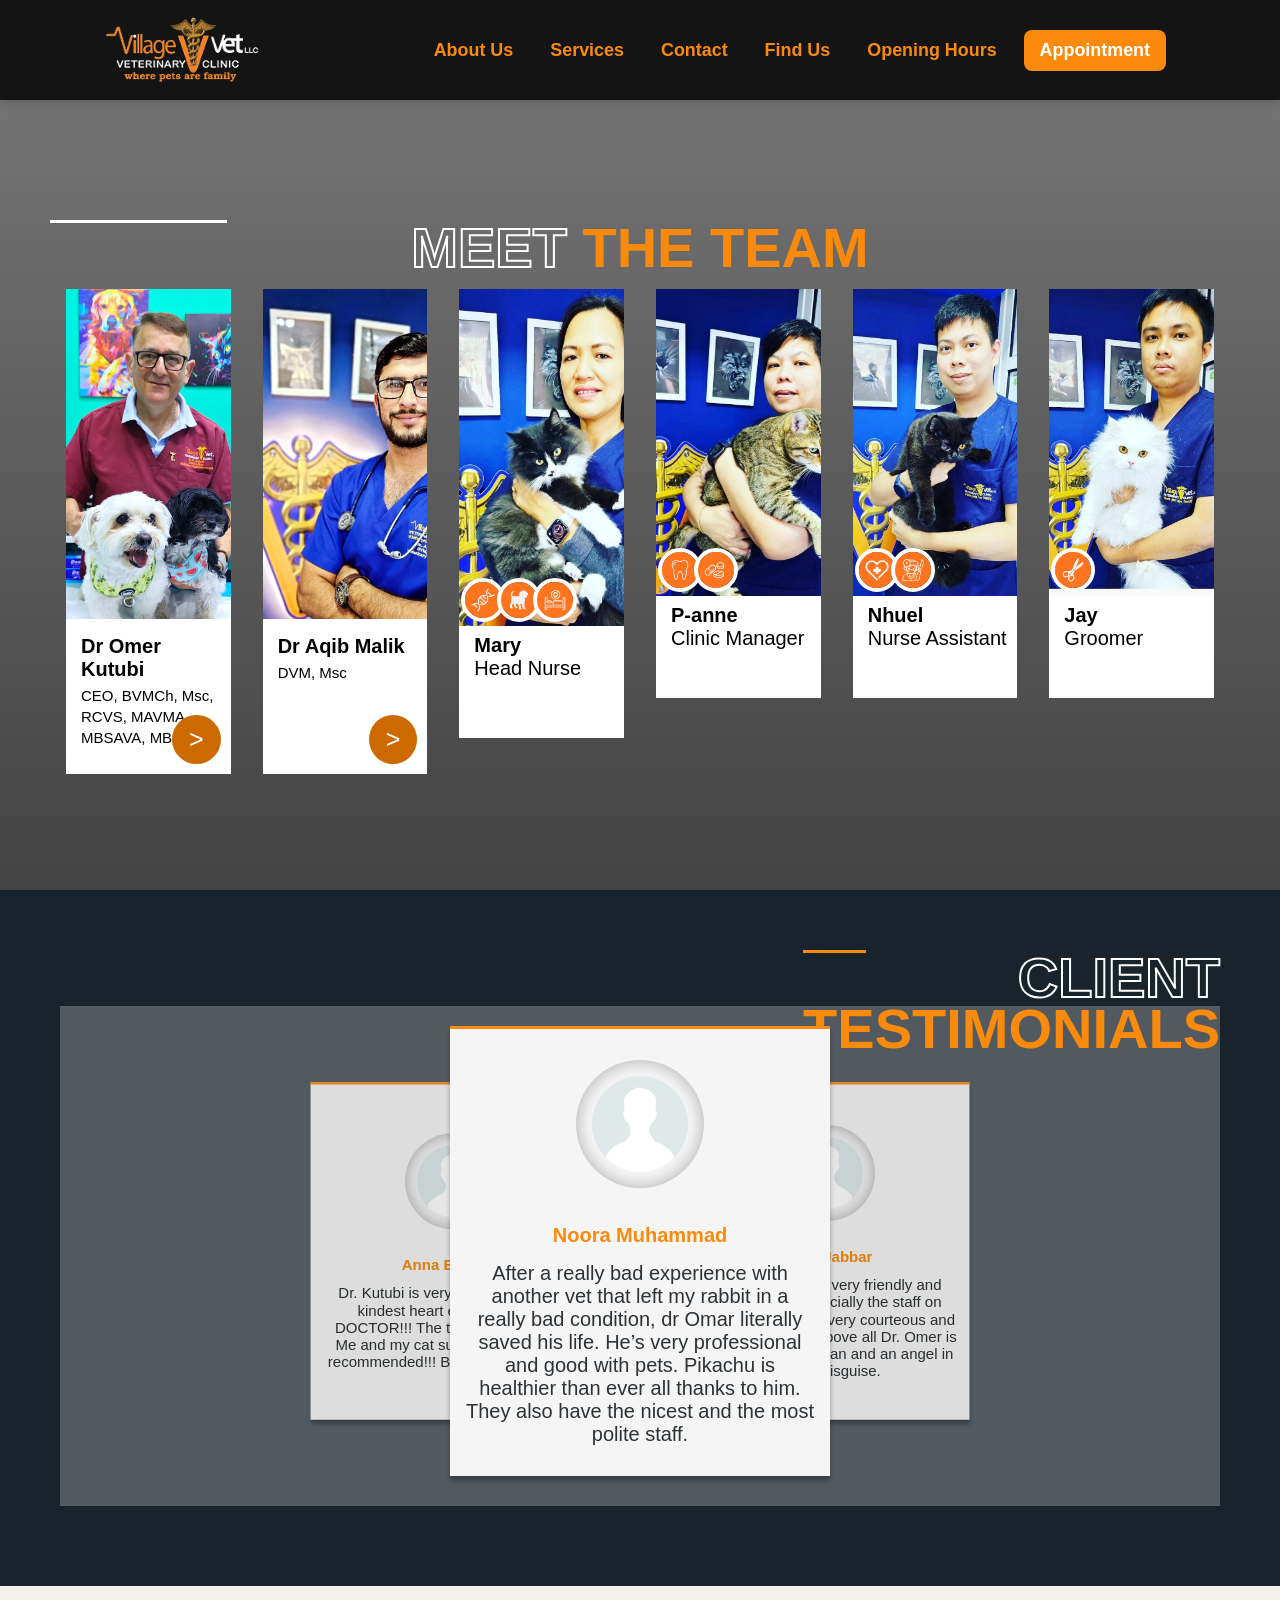
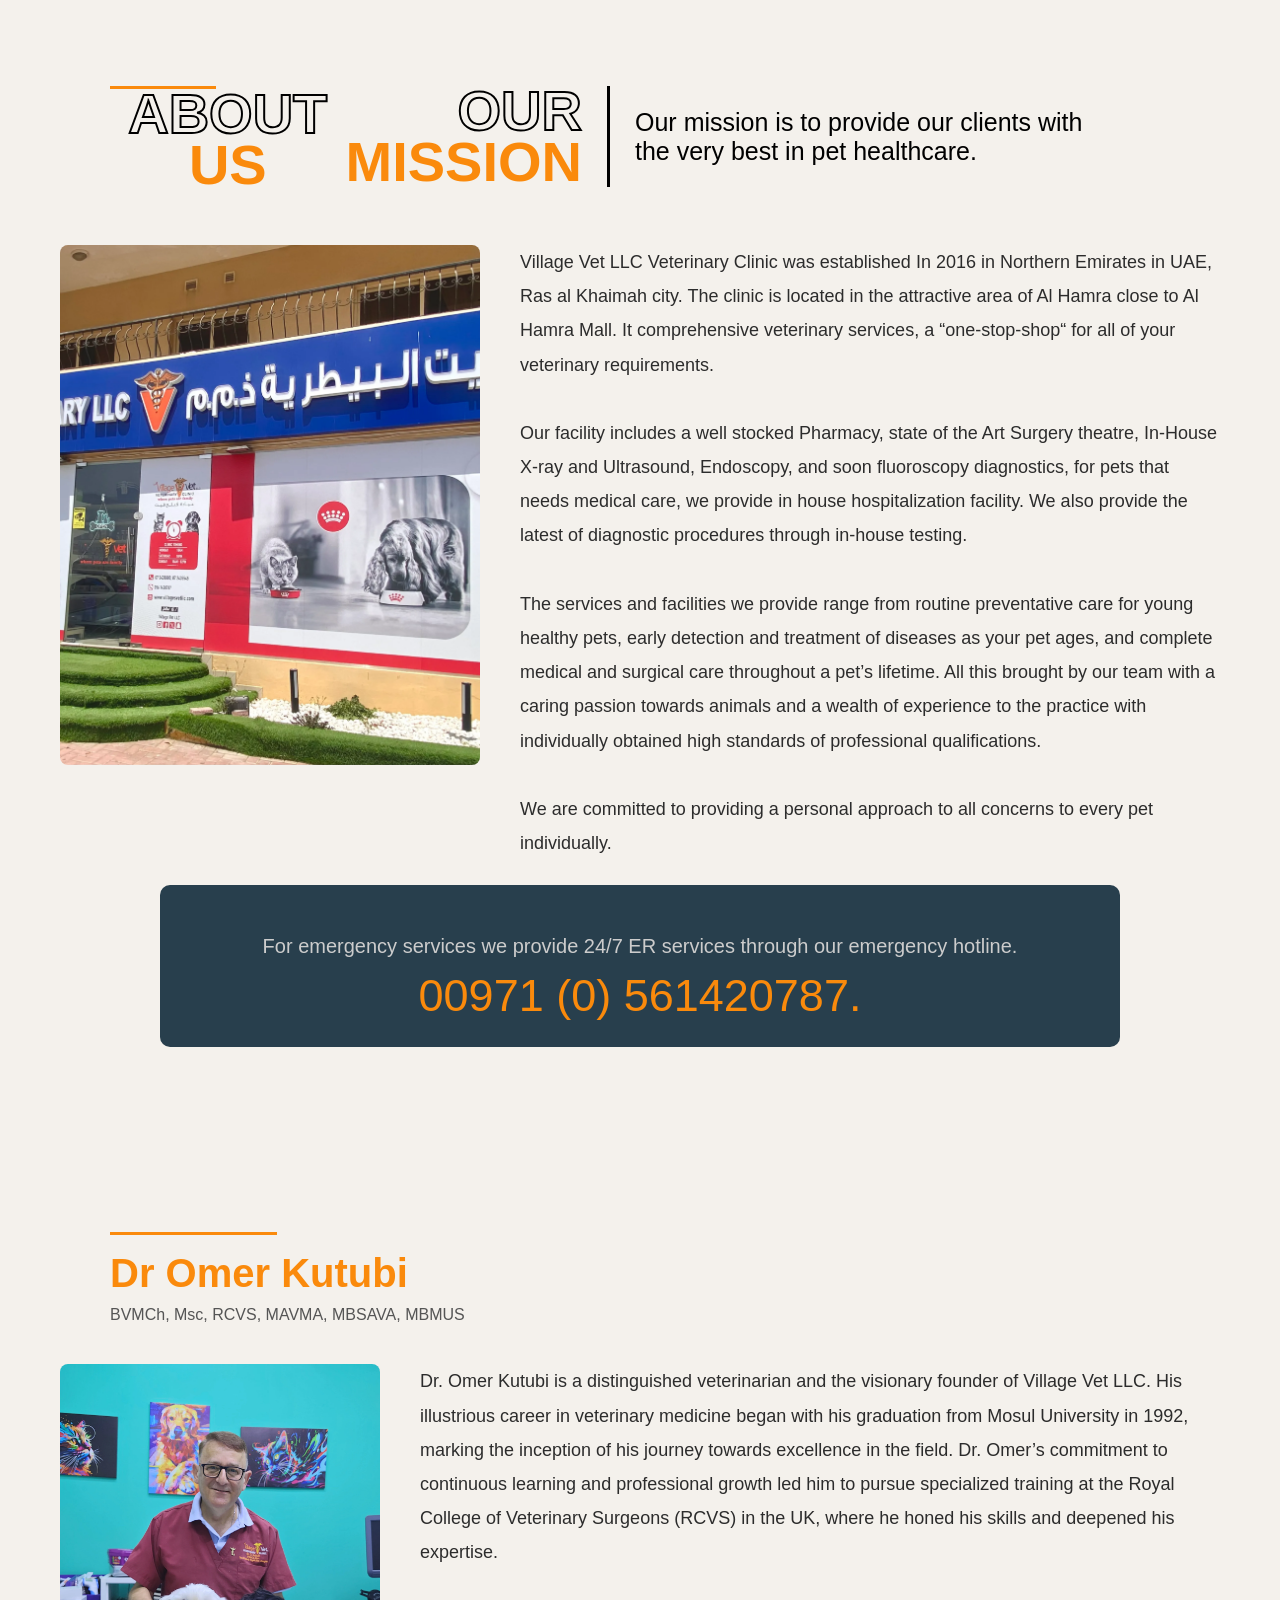
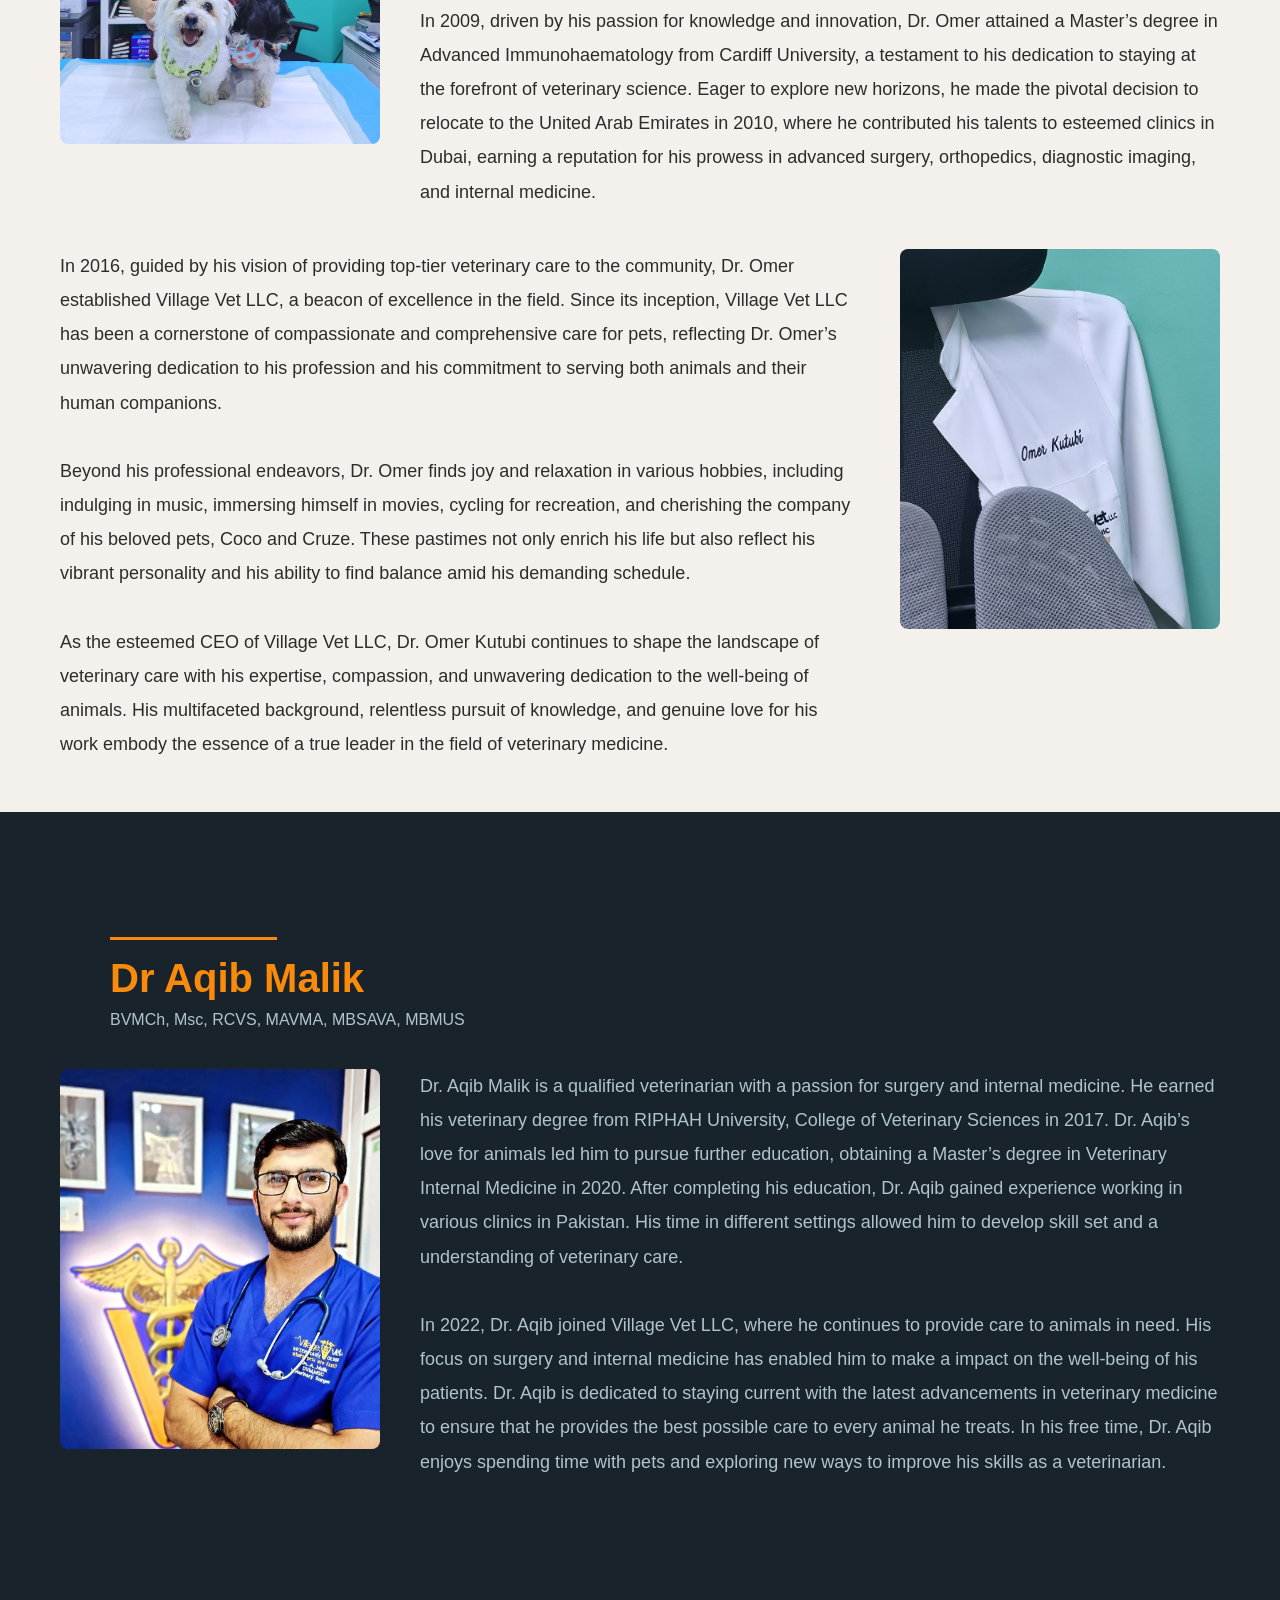
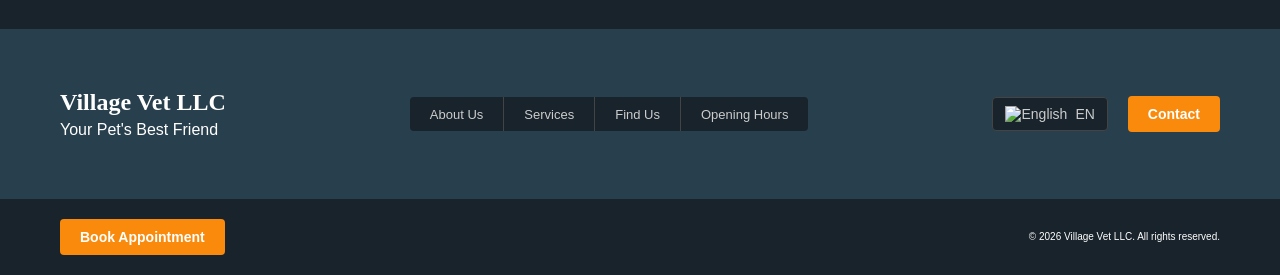
==== about_us.html @ 038075fb "Final" ====
<!DOCTYPE html>
<html lang="en">
<head>
    <meta charset="UTF-8">
    <meta name="viewport" content="width=device-width, initial-scale=1.0">
    <link rel="stylesheet" href="css/aboutus.css">
    <link rel="stylesheet" href="css/clientTest.css">
    <link rel="stylesheet" href="css/borders.css">

    <title>Village Vet History</title>
</head>
<body>

<div class="mobile-layout">
    <script>
        document.addEventListener("DOMContentLoaded", () => {

            const hamburger = document.getElementById("mobileHamburger");
            const menu = document.getElementById("mobileMenu");

            hamburger.addEventListener("click", () => {

                hamburger.classList.toggle("active");
                menu.classList.toggle("active");

            });

        });
    </script>


    <!-- ================= MOBILE NAVBAR ================= -->
    <nav class="mobile-navbar">

        <div class="mobile-navbar-top">

            <a href="index.html" class="mobile-logo">
                <img src="images/village%20vet%20logo.png" alt="Village Vet Logo">
            </a>

            <button class="mobile-hamburger" id="mobileHamburger">
                <span></span>
                <span></span>
                <span></span>
            </button>

        </div>

        <div class="mobile-menu" id="mobileMenu">
            <a href="about_us.html">About Us</a>
            <a href="services.html">Services</a>
            <a href="contact.html">Contact</a>
            <a target="_blank"
               href="https://www.google.com/maps/place/Village+Vet+Veterinary+LLC/@25.6820195,55.7797574,17z">
                Find Us
            </a>
            <a href="contact.html#opening_hour">Opening Hours</a>

            <a class="mobile-appointment-btn" href="booking.html">
                Appointment
            </a>
        </div>

    </nav>


    <section class="team">
        <p class="section-label" style="color:#888;">
            <br>
            <br>
            Who we are</p>
        <h2 class="section-title">Meet <span>The Team</span></h2>
        <div class="divider"></div>

        <div class="team-main">
            <div class="team-card">
                <div class="team-card__header">
                    <img class="team-card__photo" src="images/staff/omer.jpg" alt="Dr Omer Kutubi"/>
                    <div class="team-card__info">
                        <div class="team-card__name">Dr Omer Kutubi</div>
                        <div class="team-card__creds">CEO, BVMCh, Msc, RCVS,<br>MAVMA, MBSAVA, MBMUS</div>
                    </div>
                    <a href="#doctor-omer" class="team-card__arrow">
                        <svg width="14" height="14" viewBox="0 0 24 24" fill="none" stroke-width="2.5">
                            <polyline points="9 18 15 12 9 6"/>
                        </svg>
                    </a>
                </div>
            </div>

            <div class="team-card">
                <div class="team-card__header">
                    <img class="team-card__photo" src="images/staff/dr_aqib.jpg" alt="Dr Aqib Malik"/>
                    <div class="team-card__info">
                        <div class="team-card__name">Dr Aqib Malik</div>
                        <div class="team-card__creds">DVM, Msc</div>
                    </div>
                    <a href="#doctor-aqib" class="team-card__arrow">
                        <svg width="14" height="14" viewBox="0 0 24 24" fill="none" stroke-width="2.5">
                            <polyline points="9 18 15 12 9 6"/>
                        </svg>
                    </a>
                </div>
            </div>

            <div class="team-card">
                <div class="team-card__header">
                    <img class="team-card__photo" src="images/staff/mary.jpeg" alt="Mary"/>
                    <div class="team-card__info">
                        <div class="team-card__name">Mary</div>
                        <div class="team-card__creds">Head Nurse</div>
                    </div>
                </div>
            </div>
        </div>

        <div class="team-support">
            <div class="support-card">
                <img class="support-card__photo" src="images/staff/p-anne.jpeg" alt="P-anne"/>
                <div class="support-card__name">P-anne</div>
                <div class="support-card__role">Clinic Manager</div>
            </div>
            <div class="support-card">
                <img class="support-card__photo" src="images/staff/nhuel.jpeg" alt="Nhuel"/>
                <div class="support-card__name">Nhuel</div>
                <div class="support-card__role">Nurse Assistant</div>
            </div>
            <div class="support-card">
                <img class="support-card__photo" src="images/staff/jay.jpeg" alt="Jay"/>
                <div class="support-card__name">Jay</div>
                <div class="support-card__role">Groomer</div>
            </div>
        </div>
    </section>

    <!-- TESTIMONIALS -->
    <section class="testimonials">
        <p class="section-label">What clients say</p>
        <h2 class="section-title"><span>Client</span> Testimonials</h2>
        <div class="divider"></div>

        <div class="testimony-container mobile-testimony-container">
            <div class="testimony-card-carousel mobile-testimony-carousel">
                <div class="card">
                    <div class="client-image-container">
                        <img src="images/anon-pfp.jpg" alt="Omran Alblooshi"/>
                    </div>
                    <h3>Omran Alblooshi</h3>
                    <p>I used to take my two cats to an expensive vet in AD that charged me incredibly high and treated
                        my cats with a lot of things, but Village Vet gave us amazing care at a fair price. Highly
                        recommend!</p>
                </div>
                <div class="card">
                    <div class="client-image-container">
                        <img src="images/anon-pfp.jpg" alt="Anna Burenko"/>
                    </div>
                    <h3>Anna Burenko</h3>
                    <p>Dr. Kutubi is very professional with kindest heart ever AMAZING DOCTOR!!! The team is great too!
                        Me and my cat super happy! Highly recommended!!! BEST VET CLINIC!!!</p>
                </div>
                <div class="card">
                    <div class="client-image-container">
                        <img src="images/anon-pfp.jpg" alt="Noora Muhammad"/>
                    </div>
                    <h3>Noora Muhammad</h3>
                    <p>After a really bad experience with another vet, Dr. Omar literally saved my rabbit's life. He's
                        very professional and good with pets. They also have the nicest and most polite staff.</p>
                </div>
                <div class="card">
                    <div class="client-image-container">
                        <img src="images/anon-pfp.jpg" alt="Nasir Jabbar"/>
                    </div>
                    <h3>Nasir Jabbar</h3>
                    <p>The entire staff is very friendly and helpful. Dr. Omer is a thorough gentleman and an angel in
                        Doctor disguise.</p>
                </div>
            </div>
            <a href="#" class="visuallyhidden card-controller-mobile">Carousel controller</a>
        </div>
    </section>

    <!-- ABOUT US -->
    <section class="about" id="about">
        <p class="section-label">Our story</p>
        <h2 class="section-title"><span>About</span> Us</h2>
        <div class="divider"></div>

        <div class="about__mission">
            <span class="about__mission-label">Our Mission</span>
            <p class="about__mission-text">Our mission is to provide our clients with the very best in pet
                healthcare.</p>
        </div>

        <img class="about__photo" src="images/Village%20Vet%20Gallery%20Pictures/front_1.webp"
             alt="Village Vet Clinic"/>

        <div class="about__body">
            <p>Village Vet LLC Veterinary Clinic was established In 2016 in Northern Emirates in UAE, Ras al Khaimah city. The clinic is located in the attractive area of Al Hamra close to Al Hamra Mall. It comprehensive veterinary services, a “one-stop-shop“ for all of your veterinary requirements.
        <span id="about-dots">...</span><span id="about-more"> Our facility includes a well stocked Pharmacy, state of the Art Surgery theatre, In-House X-ray and Ultrasound, Endoscopy, and soon fluoroscopy diagnostics, for pets that needs medical care, we provide in house hospitalization facility. We also provide the latest of diagnostic procedures through in-house testing.
The services and facilities we provide range from routine preventative care for young healthy pets, early detection and treatment of diseases as your pet ages, and complete medical and surgical care throughout a pet’s lifetime. All this brought by our team with a caring passion towards animals and a wealth of experience to the practice with individually obtained high standards of professional qualifications.
We are committed to providing a personal approach to all concerns to every pet individually.</span></p>
        </div>

        <button class="about__read-more" id="about-btn" onclick="readMore('about-dots','about-more','about-btn')">Read
            more
        </button>
    </section>

    <!-- EMERGENCY BANNER -->
    <div class="emergency">
        <p>For emergency services we provide 24/7 ER services through our emergency hotline.</p>
        <a href="tel:+97150561420787">00971 (0) 561420787</a>
    </div>

    <!-- THE DOCTORS -->
    <section class="doctors" id="doctors">
        <p class="section-label">Our specialists</p>
        <h2 class="section-title"><span>The</span> Doctors</h2>
        <div class="divider"></div>

        <!-- Dr Omer -->
        <div class="doctor-card" id="doctor-omer">
            <div class="doctor-card__top">
                <div>
                    <div class="doctor-card__name">Dr Omer Kutubi</div>
                    <div class="doctor-card__creds">BVMCh, Msc, RCVS, MAVMA, MBSAVA, MBMUS</div>
                </div>
                <img class="doctor-card__photo" src="images/Village%20Vet%20Gallery%20Pictures/dr_omer.webp"
                     alt="Dr Omer Kutubi"/>
            </div>
            <div class="doctor-card__body">
                <p>Dr. Omer Kutubi is a distinguished veterinarian and the visionary founder of Village Vet LLC. His illustrious career in veterinary medicine began with his graduation from Mosul University in 1992, marking the inception of his journey towards excellence in the field. Dr. Omer’s commitment to continuous learning and professional growth led him to pursue specialized training at the Royal College of Veterinary Surgeons (RCVS) in the UK, where he honed his skills and deepened his expertise.
          <span id="omer-dots">...</span><span id="omer-more">
            <br> <br>
            In 2009, driven by his passion for knowledge and innovation, Dr. Omer attained a Master’s degree in Advanced Immunohaematology from Cardiff University, a testament to his dedication to staying at the forefront of veterinary science. Eager to explore new horizons, he made the pivotal decision to relocate to the United Arab Emirates in 2010, where he contributed his talents to esteemed clinics in Dubai, earning a reputation for his prowess in advanced surgery, orthopedics, diagnostic imaging, and internal medicine.
            <br> <br>
            In 2016, guided by his vision of providing top-tier veterinary care to the community, Dr. Omer established Village Vet LLC, a beacon of excellence in the field. Since its inception, Village Vet LLC has been a cornerstone of compassionate and comprehensive care for pets, reflecting Dr. Omer’s unwavering dedication to his profession and his commitment to serving both animals and their human companions.
            <br> <br>
            Beyond his professional endeavors, Dr. Omer finds joy and relaxation in various hobbies, including indulging in music, immersing himself in movies, cycling for recreation, and cherishing the company of his beloved pets, Coco and Cruze. These pastimes not only enrich his life but also reflect his vibrant personality and his ability to find balance amid his demanding schedule.
            <br> <br>
            As the esteemed CEO of Village Vet LLC, Dr. Omer Kutubi continues to shape the landscape of veterinary care with his expertise, compassion, and unwavering dedication to the well-being of animals. His multifaceted background, relentless pursuit of knowledge, and genuine love for his work embody the essence of a true leader in the field of veterinary medicine.</span></p>
            </div>
            <button class="doctor-card__read-more" id="omer-btn" onclick="readMore('omer-dots','omer-more','omer-btn')">
                Read more
            </button>
        </div>

        <!-- Dr Aqib -->
        <div class="doctor-card" id="doctor-aqib">
            <div class="doctor-card__top">
                <div>
                    <div class="doctor-card__name">Dr. Aqib Malik</div>
                    <div class="doctor-card__creds">DVM, Msc</div>
                </div>
                <img class="doctor-card__photo" src="images/staff/dr_aqib.jpg" alt="Dr Aqib Malik"/>
            </div>
            <div class="doctor-card__body">
                <p>Dr. Aqib Malik is a qualified veterinarian with a passion for surgery and internal medicine. He earned his veterinary degree from RIPHAH University, College of Veterinary Sciences in 2017. Dr. Aqib’s love for animals led him to pursue further education, obtaining a Master’s degree in Veterinary Internal Medicine in 2020.
          <span id="aqib-dots">...</span><span id="aqib-more">
         <br> <br>
         After completing his education, Dr. Aqib gained experience working in various clinics in Pakistan. His time in different settings allowed him to develop skill set and a understanding of veterinary care.
         <br> <br>
         In 2022, Dr. Aqib joined Village Vet LLC, where he continues to provide care to animals in need. His focus on surgery and internal medicine has enabled him to make a impact on the well-being of his patients. Dr. Aqib is dedicated to staying current with the latest advancements in veterinary medicine to ensure that he provides the best possible care to every animal he treats. In his free time, Dr. Aqib enjoys spending time with pets and exploring new ways to improve his skills as a veterinarian.
          </span></p>
            </div>
            <button class="doctor-card__read-more" id="aqib-btn" onclick="readMore('aqib-dots','aqib-more','aqib-btn')">
                Read more
            </button>
        </div>
    </section>

    <!-- MOBILE FOOTER -->
    <div class="footer-mobile">

        <div class="footer__logo">
            Village Vet LLC
        </div>

        <div class="footer__tag">
            Your Pet's Best Friend
        </div>

        <nav class="footer__nav">
            <a href="services.html">Services</a>
            <a href="contact.html">Contact</a>
            <a href="about_us.html">About Us</a>
        </nav>

        <div class="footer__copy">
            © 2026 Village Vet LLC. All rights reserved.
        </div>

    </div>

    <script>
        function readMore(dotsId, moreId, btnId) {
            var dots = document.getElementById(dotsId);
            var more = document.getElementById(moreId);
            var btn = document.getElementById(btnId);
            if (dots.style.display === "none") {
                dots.style.display = "inline";
                more.style.display = "none";
                btn.textContent = "Read more";
            } else {
                dots.style.display = "none";
                more.style.display = "inline";
                btn.textContent = "Read less";
            }
        }

        // hide all "more" spans on load
        document.querySelectorAll('[id$="-more"]').forEach(function (el) {
            el.style.display = "none";
        });
    </script>

</div>


<!-- ==================== DESKTOP VERSION ==================== -->

<!-- use div and PADDING 100 ABOVE so it does not overlay nav bar ;3 -->
<div class="desktop-layout">

    <!-- DESKTOP NAVBAR -->
    <nav class="navbar">
        <a href="index.html" class="nav_logo">
            <img src="images/village%20vet%20logo.png" alt="Village Vet Logo">
        </a>

        <div>
            <a href="about_us.html">About Us</a>
            <a href="services.html">Services</a>
            <a href="contact.html">Contact</a>

            <a target="_blank"
               href="https://www.google.com/maps/place/Village+Vet+Veterinary+LLC/@25.6820195,55.7797574,17z">
                Find Us
            </a>

            <a href="contact.html#opening_hour">
                Opening Hours
            </a>

            <a id="appointment_btn" href="booking.html">
                Appointment
            </a>
        </div>
    </nav>


    <!--------------------------------MEET THE TEAM-->
    <div class="meet_team">
        <hr style="background-color: white;">
        <h2><em style="-webkit-text-stroke: 2px white;">MEET</em> THE TEAM</h2>

        <div class="meet_team_container">
            <!-- DOC CARDS -->
            <div class="doc_card">
                <img src="images/staff/omer.jpg"/>
                <div class="doc_card_desc">
                    <h3>Dr Omer Kutubi</h3>
                    <p>CEO, BVMCh, Msc, RCVS, MAVMA, MBSAVA, MBMUS</p>
                    <a href="#dr_omer" class="btn-jump-dr">&gt;</a>
                </div>

            </div>

            <div class="doc_card">
                <img src="images/staff/dr_aqib.jpg"/>
                <div class="doc_card_desc">
                    <h3>Dr Aqib Malik</h3>
                    <p>DVM, Msc</p>
                    <a href="#dr_aqib" class="btn-jump-dr">&gt;</a>
                </div>
            </div>

            <!-- NURSE CARDS -->
            <div class="nurse_card" id="mary">
                <img src="images/staff/mary.jpeg"/>
                <div class="nurse_services">
                    <img class="service_icon" src="images/icons/diagnostic.png"/>
                    <img class="service_icon" src="images/icons/puppy.png"/>
                    <img class="service_icon" src="images/icons/laboratory.png"/>
                </div>
                <div class="nurse_card_desc">
                    <h3>Mary</h3>
                    <p>Head Nurse</p>
                </div>
            </div>

            <div class="nurse_card">
                <img src="images/staff/p-anne.jpeg"/>
                <div class="nurse_services">
                    <img class="service_icon" src="images/icons/dentistry.png"/>
                <img class="service_icon" src="images/icons/meds.png"/>
                </div>
                <div class="nurse_card_desc">
                    <h3>P-anne</h3>
                    <p>Clinic Manager</p>
                </div>
            </div>
            <div class="nurse_card">
                <img src="images/staff/nhuel.jpeg"/>
                <div class="nurse_services">
                    <img class="service_icon" src="images/icons/microchipping.png"/>
                <img class="service_icon" src="images/icons/surgeries.png"/>
                </div>
                <div class="nurse_card_desc">
                    <h3>Nhuel</h3>
                    <p>Nurse Assistant</p>
                </div>
            </div>
            <div class="nurse_card">
                <img src="images/staff/jay.jpeg"/>
                <div class="nurse_services">
                    <img class="service_icon" src="images/icons/grooming.png"/>
                </div>
                <div class="nurse_card_desc">
                    <h3>Jay</h3>
                    <p>Groomer</p>
                </div>
            </div>
        </div>
    </div>

    <!--------------------------------CLIENT TESTIMONIALS-->
    <div class="client_testimonials">

        <div id="client_header">
            <img src="images/client_test_quote.png"/>
            <div>
                <hr>
                <h2><em>CLIENT</em><br>TESTIMONIALS</h2>
            </div>
        </div>

        <div class="testimony-container">
            <div class="testimony-card-carousel">
                <div class="card">
                    <div class="client-image-container">
                        <img src="images/anon-pfp.jpg">
                    </div>
                    <h3>Omran Alblooshi</h3>
                    <p>I used to take my two cats to an expensive vet in AD that charged me incredibly high and treated
                        my cats with a lot of things</p>
                </div>
                <div class="card">
                    <div class="client-image-container">
                        <img src="images/anon-pfp.jpg">
                    </div>
                    <h3>Anna Burenko</h3>
                    <p>Dr. Kutubi is very professional with kindest heart ever AMAZING DOCTOR!!! The team is great
                        too:)! Me and my cat super happy! Highly recommended!!! BEST VET CLINIC!!!</p>
                </div>
                <div class="card">
                    <div class="client-image-container">
                        <img src="images/anon-pfp.jpg">
                    </div>
                    <h3>Noora Muhammad</h3>
                    <p>After a really bad experience with another vet that left my rabbit in a really bad condition, dr
                        Omar literally saved his life. He’s very professional and good with pets. Pikachu is healthier
                        than ever all thanks to him. They also have the nicest and the most polite staff.</p>
                </div>
                <div class="card">
                    <div class="client-image-container">
                        <img src="images/anon-pfp.jpg">
                    </div>
                    <h3>Nasir Jabbar</h3>
                    <p>The entire staff is very friendly and very helpful, especially the staff on reception, they are
                        very courteous and professional. And above all Dr. Omer is a thorough gentleman and an angel in
                        Doctor disguise.</p>
                </div>
            </div>
            <a href="#" class="visuallyhidden card-controller">Carousel controller</a>
        </div>
    </div>

    <!--------------------------------ABOUT US-->
    <div class="about_us">
        <div id="about_us_header">
            <div>
                <hr>
                <h2><em>ABOUT</em> US</h2>
            </div>

            <div id="mission">
                <h2><em>OUR</em><br>MISSION</h2>
                <p>Our mission is to provide our clients with the very best in pet healthcare.</p>
            </div>
        </div>

        <div class="about_us_desc">
            <img src="images/Village%20Vet%20Gallery%20Pictures/front_1.webp"/>
            <p>Village Vet LLC Veterinary Clinic was established In 2016 in Northern Emirates in UAE, Ras al Khaimah
                city. The clinic is located in the attractive area of Al Hamra close to Al Hamra Mall. It comprehensive
                veterinary services, a “one-stop-shop“ for all of your veterinary requirements. <br><br>
                Our facility includes a well stocked Pharmacy, state of the Art Surgery theatre, In-House X-ray and
                Ultrasound, Endoscopy, and soon fluoroscopy diagnostics, for pets that needs medical care, we provide in
                house hospitalization facility. We also provide the latest of diagnostic procedures through in-house
                testing.<br><br>
                The services and facilities we provide range from routine preventative care for young healthy pets,
                early detection and treatment of diseases as your pet ages, and complete medical and surgical care
                throughout a pet’s lifetime. All this brought by our team with a caring passion towards animals and a
                wealth of experience to the practice with individually obtained high standards of professional
                qualifications.<br><br>
                We are committed to providing a personal approach to all concerns to every pet individually.</p>
        </div>

        <div class="emergency_contact">
            <p>For emergency services we provide 24/7 ER services through our emergency hotline.</p>
            <p id="emergency_num">00971 (0) 561420787.</p>
        </div>
    </div>

    <!--------------------------------ABOUT DR OMER-->
    <div class="dr_omer" id="dr_omer">
        <div class="dr_header">
            <hr>
            <h2>Dr Omer Kutubi</h2>
            <br>
            <p>BVMCh, Msc, RCVS, MAVMA, MBSAVA, MBMUS</p>
        </div>

        <div id="dr_omer_desc_1">
            <img src="images/Village%20Vet%20Gallery%20Pictures/dr_omer.webp"/>
            <p>Dr. Omer Kutubi is a distinguished veterinarian and the visionary founder of Village Vet LLC. His
                illustrious career in veterinary medicine began with his graduation from Mosul University in 1992,
                marking the inception of his journey towards excellence in the field. Dr. Omer’s commitment to
                continuous learning and professional growth led him to pursue specialized training at the Royal College
                of Veterinary Surgeons (RCVS) in the UK, where he honed his skills and deepened his expertise.<br><br>
                In 2009, driven by his passion for knowledge and innovation, Dr. Omer attained a Master’s degree in
                Advanced Immunohaematology from Cardiff University, a testament to his dedication to staying at the
                forefront of veterinary science. Eager to explore new horizons, he made the pivotal decision to relocate
                to the United Arab Emirates in 2010, where he contributed his talents to esteemed clinics in Dubai,
                earning a reputation for his prowess in advanced surgery, orthopedics, diagnostic imaging, and internal
                medicine.</p>
        </div>

        <div id="dr_omer_desc_2">
            <img src="images/chair.jpg"/>
            <p>In 2016, guided by his vision of providing top-tier veterinary care to the community, Dr. Omer
                established Village Vet LLC, a beacon of excellence in the field. Since its inception, Village Vet LLC
                has been a cornerstone of compassionate and comprehensive care for pets, reflecting Dr. Omer’s
                unwavering dedication to his profession and his commitment to serving both animals and their human
                companions.<br><br>
                Beyond his professional endeavors, Dr. Omer finds joy and relaxation in various hobbies, including
                indulging in music, immersing himself in movies, cycling for recreation, and cherishing the company of
                his beloved pets, Coco and Cruze. These pastimes not only enrich his life but also reflect his vibrant
                personality and his ability to find balance amid his demanding schedule.<br><br>
                As the esteemed CEO of Village Vet LLC, Dr. Omer Kutubi continues to shape the landscape of veterinary
                care with his expertise, compassion, and unwavering dedication to the well-being of animals. His
                multifaceted background, relentless pursuit of knowledge, and genuine love for his work embody the
                essence of a true leader in the field of veterinary medicine.</p>
        </div>
    </div>

    <!--------------------------------ABOUT DR AQIB-->
    <div class="dr_aqib" id="dr_aqib">
        <div class="dr_header">
            <hr>
            <h2>Dr Aqib Malik</h2>
            <br>
            <p>BVMCh, Msc, RCVS, MAVMA, MBSAVA, MBMUS</p>
        </div>

        <div id="dr_aqib_desc">
            <img src="images/staff/dr_aqib.jpg"/>
            <p>Dr. Aqib Malik is a qualified veterinarian with a passion for surgery and internal medicine. He earned
                his veterinary degree from RIPHAH University, College of Veterinary Sciences in 2017. Dr. Aqib’s love
                for animals led him to pursue further education, obtaining a Master’s degree in Veterinary Internal
                Medicine in 2020. After completing his education, Dr. Aqib gained experience working in various clinics
                in Pakistan. His time in different settings allowed him to develop skill set and a understanding of
                veterinary care.<br><br>
                In 2022, Dr. Aqib joined Village Vet LLC, where he continues to provide care to animals in need. His
                focus on surgery and internal medicine has enabled him to make a impact on the well-being of his
                patients. Dr. Aqib is dedicated to staying current with the latest advancements in veterinary medicine
                to ensure that he provides the best possible care to every animal he treats. In his free time, Dr. Aqib
                enjoys spending time with pets and exploring new ways to improve his skills as a veterinarian.</p>
        </div>

    </div>
    <!-- DESKTOP FOOTER -->
    <div class="footer-desktop">

        <footer>

            <div class="foot-container footer-flex">

                <div class="footer-logo">
                    <h1>Village Vet LLC</h1>
                    <span>Your Pet's Best Friend</span>
                </div>

                <ul class="footer-links">
                    <li><a href="about_us.html">About Us</a></li>

                    <li><a href="services.html">Services</a></li>

                    <li>
                        <a href="https://www.google.com/maps/place/Village+Vet+Veterinary+LLC/@25.6820195,55.7797574,17z">
                            Find Us
                        </a>
                    </li>

                    <li>
                        <a href="contact.html#opening_hour">
                            Opening Hours
                        </a>
                    </li>
                </ul>

                <div class="footer-right">

                    <div class="lang-switcher">

                        <button class="lang-btn">
                            <img src="https://flagcdn.com/w20/gb.png" alt="English">
                            <span>EN</span>
                        </button>

                        <ul class="lang-dropdown">
                            <li>
                                <a href="#">
                                    <img src="https://flagcdn.com/w20/ae.png" alt="Arabic">
                                    Arabic (AR)
                                </a>
                            </li>
                        </ul>

                    </div>

                    <a href="contact.html" class="btn-orange">
                        Contact
                    </a>

                </div>

            </div>

        </footer>

        <div class="bottom-bar">

            <div class="foot-container bottom-flex">

                <a href="booking.html" class="btn-orange">
                    Book Appointment
                </a>

                <div class="footer-copy">
                    © 2026 Village Vet LLC. All rights reserved.
                </div>

            </div>

        </div>
    </div>


    <script src="javascript/carousel-common.js"></script>
    <script src="javascript/client-test-carousel.js"></script>

</div>

</body>
</html>
---- css/aboutus.css ----
/* ============================================================
   aboutus.css — DESKTOP ONLY
   ============================================================ */

@media screen and (min-width: 1024px) {

.meet_team {
    padding: 120px 50px 100px;
    background: linear-gradient(rgba(0,0,0,0.55), rgba(0, 0, 0, 0.737)),
                url('images/gal1.webp') center/cover no-repeat;
    color: white;
}

    /* SCOPED: was bare hr */
    .meet_team hr,
    .about_us hr,
    .dr_omer hr,
    .dr_aqib hr,
    .client_testimonials hr {
        width: 15%;
        height: 3px;
        background-color: #FA8A0C;
        border: none;
    }

    /* SCOPED: was bare h2 */
    .meet_team h2,
    .about_us h2,
    .dr_omer h2,
    .dr_aqib h2,
    .client_testimonials h2 {
        line-height: 0.9em;
        font-size: 56px;
        text-align: center;
        font-family: sans-serif;
        font-weight: 900;
        color: #FA8A0C;
        margin-top: 0px;
    }

    /* SCOPED: was bare h3 */
    .meet_team h3,
    .about_us h3,
    .dr_omer h3,
    .dr_aqib h3,
    .client_testimonials h3 {
        font-size: 20px;
    }

    /* SCOPED: was bare em */
    .meet_team em,
    .about_us em,
    .dr_omer em,
    .dr_aqib em {
        -webkit-text-fill-color: transparent;
        -webkit-text-stroke: 2px black;
        font-style: normal;
    }

    .client_testimonials em {
        -webkit-text-fill-color: transparent;
        -webkit-text-stroke: 2px #fff;
        font-style: normal;
    }

    /* SCOPED: base p */
    .meet_team p,
    .about_us p,
    .dr_omer p,
    .dr_aqib p,
    .client_testimonials p {
        font-size: 20px;
        margin-top: 0;
    }

    /* Only pull up the subtitle p that sits directly under a heading */
    .meet_team > h2 + p,
    .about_us > h2 + p,
    .dr_omer .dr_header p,
    .dr_aqib .dr_header p,
    .client_testimonials > div > p {
        margin-top: -15px;
    }

    /* SCOPED: was bare img */
    .meet_team img,
    .about_us img,
    .dr_omer img,
    .dr_aqib img,
    .client_testimonials img {
        object-fit: cover;
    }

    /*------------------------------MEET THE TEAM SECTION*/
    .meet_team_container {
        display: flex;
    }

    .doc_card {
        width: 312px;
        height: 485px;
        color: black;
        background-color: white;
        border: #1f1f1f;
        margin: 1em;
        position: relative;
    }

    .doc_card img {
        height: 68%;
        width: 100%;
    }

    .doc_card_desc {
        margin-top: 0px;
        margin-bottom: 0px;
        padding: 12px 15px 60px;
    }

    .doc_card_desc p {
        font-size: 15px;
        margin-top: 4px;
        line-height: 1.4;
    }

    .btn-jump-dr {
        position: absolute;
        bottom: 10px;
        right: 10px;
        background-color: #CC6A00;
        padding: 10px 17px;
        color: white;
        font-family: sans-serif;
        font-size: 25px;
        text-decoration: none;
        border-radius: 50%;
        font-weight: 200;
    }

    .nurse_card {
        width: 312px;
        height: 409px;
        color: black;
        background-color: white;
        border: #1f1f1f;
        margin: 1em;
        position: relative;
        overflow: hidden;
    }

    .nurse_card_desc {
        margin-top: 0;
        padding-left: 15px;
        padding-top: 8px;
    }

    #mary {
        height: 449px;
    }

    .nurse_card > img {
        height: 75%;
        width: 100%;
        display: block;
    }

    .nurse_services {
        display: flex;
        align-items: center;
        padding-left: 10px;
        position: absolute;
        bottom: calc(25% + 8px);
        left: 0;
        height: 36px;
    }

    .service_icon {
        border-radius: 100%;
        width: 44px;
        height: 44px;
        max-width: 44px;
        max-height: 44px;
        margin-left: -8px;
        border: 4px white solid;
        flex-shrink: 0;
        object-fit: cover;
    }

    /*------------------------------CLIENT TESTIMONIALS SECTION*/
.client_testimonials {
    padding: 60px 60px 80px;
    background-color: #18232B;
}

#client_header {
    display: flex;
    justify-content: flex-end;
    margin-bottom: -5em;
}

#client_header img {
    display: none;
}

    .client_testimonials hr {
        margin-right: 0;
        background-color: #FA8A0C;
    }

    .client_testimonials h2 {
        line-height: 0.9em;
        text-align: right;
        color: #FA8A0C;
    }

    .client_testimonials h3 {
        color: #FA8A0C;
    }

    .client_testimonials p {
        color: #2c3235;
    }

    .client_testimonials .card {
        background-color: #283F4D;
        border-top: 3px solid #FA8A0C;
    }

    /*------------------------------ABOUT US SECTION*/
    .about_us {
        padding: 100px 60px 50px;
        background-color: #f4f1ec;
    }

    /*--------- HEADER*/
    #about_us_header {
        margin-left: 50px;
        display: flex;
        justify-content: space-between;
        align-items: start;
    }

    #about_us_header hr {
        margin-left: 0;
        width: 45%;
    }

    #about_us_header #mission {
        display: flex;
        text-align: left;
    }

    #about_us_header #mission h2 {
        line-height: 0.9em;
        text-align: right;
        padding-right: 25px;
        border-right: 3px solid black;
    }

    #about_us_header #mission p {
        display: flex;
        align-items: center;
        flex-basis: 20em;
        font-size: 25px;
        width: 100%;
        text-align: left;
        padding-left: 25px;
        margin-top: 0;
    }

.about_us img {
    width: 420px;
    height: 520px;
    object-fit: cover;
    border-radius: 8px;
    flex-shrink: 0;
    float: none;
    margin: 0;
}

.about_us_desc {
    margin-top: 55px;
    display: flex;
    align-items: flex-start;
    gap: 40px;
}

.about_us_desc p {
    margin-top: 0;
    color: #2c2c2c;
    font-size: 18px;
    line-height: 1.9;
    flex: 1;
}
    /*--------- EMERGENCY CONTACT*/
    .emergency_contact {
        color: white;
        border-radius: 10px;
        text-align: center;
        background-color: #283F4D;
        padding: 50px 25px 25px;
        margin: 25px 100px 10px;
    }

    .emergency_contact p {
        margin-top: 0;
        font-size: 20px;
        color: #ccc;
    }

    #emergency_num {
        font-size: 45px;
        color: #FA8A0C;
        margin-bottom: 0;
        margin-top: 12px;
    }

    /*------------------------------DR OMER SECTION*/
    .dr_omer {
        padding: 100px 60px 50px;
        background-color: #f4f1ec;
    }

    .dr_header {
        display: flex;
        flex-direction: column;
        margin-left: 50px;
        align-items: flex-start;
    }

    .dr_header hr {
        margin-left: 0;
        width: 15%;
        margin-bottom: 16px;
    }

    .dr_header h2 {
        font-size: 40px;
        line-height: 1.1em;
        margin-top: 0;
        margin-bottom: 8px;
        color: #FA8A0C;
        font-weight: 900;
        font-family: sans-serif;
        text-align: left;
    }

    .dr_header p {
        margin-top: 0;
        font-size: 16px;
        color: #555;
        font-weight: 400;
    }

    /* SCOPED: was .dr_omer div */
    .dr_omer > div {
        margin-top: 25px;
    }
#dr_omer_desc_1,
#dr_omer_desc_2 {
    display: flex;
    align-items: flex-start;
    gap: 40px;
    margin-top: 40px;
}

#dr_omer_desc_2 {
    flex-direction: row-reverse;
}

#dr_omer_desc_1 p,
#dr_omer_desc_2 p {
    margin-top: 0;
    font-size: 18px;
    line-height: 1.9;
    color: #2c2c2c;
    flex: 1;
}

#dr_omer_desc_1 img,
#dr_omer_desc_2 img {
    width: 320px;
    height: 380px;
    object-fit: cover;
    border-radius: 8px;
    flex-shrink: 0;
    float: none;
    margin: 0;
}

    /*------------------------------DR AQIB SECTION*/
    .dr_aqib {
        padding: 100px 60px 150px;
        background-color: #18232B;
    }

    .dr_aqib .dr_header h2 {
        color: #FA8A0C;
    }

    .dr_aqib .dr_header p {
        color: #b0c4ce;
    }

    /* SCOPED: was .dr_aqib div */
    .dr_aqib > div {
        margin-top: 25px;
    }
#dr_aqib_desc {
    margin-top: 40px;
    display: flex;
    align-items: flex-start;
    gap: 40px;
}

#dr_aqib_desc p {
    margin-top: 0;
    font-size: 18px;
    line-height: 1.9;
    color: #b0c4ce;
    flex: 1;
}

.dr_aqib img {
    width: 320px;
    height: 380px;
    object-fit: cover;
    border-radius: 8px;
    flex-shrink: 0;
    float: none;
    margin: 0;
}

} /* end @media (min-width: 1024px) */


/* ============================================================
   aboutus.css — MOBILE ONLY
   ============================================================ */

@media (max-width: 1023px) {

    *, *::before, *::after { box-sizing: border-box; margin: 0; padding: 0; }
    body { font-family: 'DM Sans', sans-serif; color: #333; background: #fff; }
    img { display: block; max-width: 100%; }
    a { text-decoration: none; color: inherit; }

    :root {
        --green: #2e6b4f;
        --gold:  #FA8A0C;
        --light: #f4f1ec;
        --dark:  #18232B;
        --gray:  #888;
    }

    /* ── Shared ── */
    section { padding: 56px 20px; }
    .section-label { font-size: 0.7rem; letter-spacing: 0.25em; text-transform: uppercase; color: var(--gray); margin-bottom: 4px; }
    .section-title { font-family: 'Plus Jakarta Sans', sans-serif; font-size: 2rem; color: var(--dark); }
    .section-title span { color: var(--green); }
    .divider { width: 48px; height: 3px; background: var(--gold); margin: 14px 0 32px; }

    /* ── MEET THE TEAM ── dark navy, matches desktop */
    .team {
        background: #18232B;
        color: #fff;
    }
    .team .section-label { color: #b0c4ce; }
    .team .section-title { color: #fff; }
    .team .section-title span { color: #FA8A0C; font-style: italic; }
    .team .divider { background: #FA8A0C; }

    .team-main { display: flex; flex-direction: column; gap: 12px; margin-bottom: 24px; }

    .team-card { background: #283F4D; border-radius: 8px; overflow: hidden; border-left: 3px solid #FA8A0C; }
    .team-card__header { display: flex; align-items: center; gap: 14px; padding: 16px; }
    .team-card__photo { width: 56px; height: 56px; border-radius: 6px; background: #444; flex-shrink: 0; object-fit: cover; }
    .team-card__info { flex: 1; }
    .team-card__name { font-weight: 700; font-size: 0.95rem; color: #fff; }
    .team-card__creds { font-size: 0.75rem; color: #b0c4ce; margin-top: 2px; line-height: 1.4; }

    .team-card__arrow {
        width: 28px; height: 28px; border-radius: 50%;
        background: #FA8A0C;
        display: flex; align-items: center; justify-content: center;
        flex-shrink: 0;
    }
    .team-card__arrow svg { stroke: #fff; }

    .team-support { display: grid; grid-template-columns: repeat(3, 1fr); gap: 10px; }
    .support-card { background: #283F4D; border-radius: 8px; padding: 14px 10px; text-align: center; }
    .support-card__photo { width: 48px; height: 48px; border-radius: 50%; background: #3a5060; margin: 0 auto 8px; object-fit: cover; }
    .support-card__name { font-size: 0.8rem; font-weight: 700; color: #fff; }
    .support-card__role { font-size: 0.7rem; color: #b0c4ce; margin-top: 2px; }

    /* ── TESTIMONIALS ── dark navy with orange-accented cards */
    .testimonials {
        background: #18232B;
    }
    .testimonials .section-label { color: #b0c4ce; }
    .testimonials .section-title { color: #fff; }
    .testimonials .section-title span { color: #FA8A0C; }
    .testimonials .divider { background: #FA8A0C; }



    .testimonials .card {
        border-radius: 8px;
        border-top: 3px solid #FA8A0C;
        padding: 16px;
        margin-bottom: 12px;
            background: linear-gradient(rgba(0,0,0,0.45), rgba(0,0,0,0.45)),
                url('images/doge.jpg') center/cover no-repeat;
    }

    .testimonials .card h3 { color: #FA8A0C; font-size: 0.95rem; margin-bottom: 8px; }
    .testimonials .card p  { color: #c8d8e0; font-size: 0.82rem; line-height: 1.7; margin: 0; }



    /* ── ABOUT US ── warm off-white */
    .about {
        background: #f4f1ec;
    }
    .about .section-label { color: #888; }
    .about .section-title { color: #18232B; }
    .about .section-title span { color: #2e6b4f; }
    .about .divider { background: #FA8A0C; }

    .about__mission { display: flex; align-items: flex-start; gap: 10px; margin-bottom: 16px; }
    .about__mission-label {
        font-size: 0.7rem; font-weight: 700; letter-spacing: 0.15em; text-transform: uppercase;
        color: #18232B; border: 1.5px solid #18232B; border-radius: 3px;
        padding: 3px 7px; white-space: nowrap; flex-shrink: 0; margin-top: 2px;
    }
    .about__mission-text { font-size: 0.85rem; color: #18232B; line-height: 1.6; font-weight: 600; }
    .about__photo { width: 100%; aspect-ratio: 16/9; background: #d5d0ca; border-radius: 8px; margin-bottom: 20px; object-fit: cover; }
    .about__body { font-size: 0.85rem; color: #444; line-height: 1.8; }
    .about__read-more {
        display: inline-flex; align-items: center; gap: 4px;
        font-size: 0.8rem; font-weight: 700; color: #2e6b4f;
        margin-top: 12px; cursor: pointer; background: none; border: none; padding: 0;
    }

    /* ── EMERGENCY ── dark with orange number */
    .emergency {
        background: #283F4D;
        padding: 28px 20px;
        text-align: center;
        border-top: 3px solid #FA8A0C;
    }
    .emergency p { font-size: 0.82rem; color: #b0c4ce; line-height: 1.6; }
    .emergency a { font-size: 1.05rem; font-weight: 700; color: #FA8A0C; display: block; margin-top: 6px; }

    /* ── THE DOCTORS ── warm off-white with white cards */
    .doctors {
        background: #f4f1ec;
    }
    .doctors .section-label { color: #888; }
    .doctors .section-title { color: #18232B; }
    .doctors .section-title span { color: #2e6b4f; }
    .doctors .divider { background: #FA8A0C; }

    .doctor-card {
        border-left: 4px solid #FA8A0C;
        border-radius: 6px;
        background: #fff;
        padding: 20px 16px;
        margin-bottom: 16px;
        box-shadow: 0 2px 10px rgba(0,0,0,0.07);
    }
    .doctor-card:last-child { margin-bottom: 0; }
    .doctor-card__top { display: flex; flex-direction: row; justify-content: space-between; align-items: flex-start; margin-bottom: 14px; gap: 14px; }
    .doctor-card__top > div:first-child { flex: 1; min-width: 0; }
    .doctor-card__photo { width: 80px; height: 80px; border-radius: 8px; object-fit: cover; background: #d5d0ca; flex-shrink: 0; }
    .doctor-card__name { font-family: 'Plus Jakarta Sans', sans-serif; font-size: 1.2rem; color: #18232B; font-weight: 700; }
    .doctor-card__creds { font-size: 0.75rem; color: #888; margin-top: 3px; }
    .doctor-card__body { font-size: 0.82rem; color: #444; line-height: 1.75; }
    .doctor-card__read-more {
        display: inline-flex; align-items: center; gap: 4px;
        font-size: 0.8rem; font-weight: 700; color: #2e6b4f;
        margin-top: 10px; cursor: pointer; background: none; border: none; padding: 0;
    }

    /* ── Responsive ── */
    @media (max-width: 767px) {
        .section-title { font-size: 1.75rem; }
    }
    @media (min-width: 768px) and (max-width: 1024px) {
        .team-support { gap: 14px; }
        .support-card__photo { width: 60px; height: 60px; }
        .doctor-card__photo { width: 100px; height: 100px; }
        .doctor-card__name { font-size: 1.4rem; }
    }

    .desktop-layout { display: none; }
    .mobile-layout  { display: block; }

} /* end @media (max-width: 1023px) */


/* ============================================================
   LAYOUT SWITCHER
   ============================================================ */

.mobile-layout  { display: block; }
.desktop-layout { display: none; }

@media screen and (min-width: 1024px) {
    .mobile-layout  { display: none; }
    .desktop-layout { display: block; }
}


/* ============================================================
   MOBILE NAVBAR
   ============================================================ */

.mobile-navbar {
    position: relative;
    width: 100%;
    background-color: #18232B;
    z-index: 9999;
}

.mobile-navbar-top {
    height: 80px;
    display: flex;
    align-items: center;
    justify-content: space-between;
    padding: 0 20px;
}

.mobile-logo img {
    height: 55px;
    width: auto;
    display: block;
}

.mobile-hamburger {
    width: 32px;
    height: 24px;
    display: flex;
    flex-direction: column;
    justify-content: space-between;
    background: transparent;
    border: none;
    cursor: pointer;
    padding: 0;
}

.mobile-hamburger span {
    width: 100%;
    height: 3px;
    background-color: #FA8A0C;
    border-radius: 999px;
    transition: 0.3s ease;
}

.mobile-hamburger.active span:nth-child(1) { transform: translateY(10px) rotate(45deg); }
.mobile-hamburger.active span:nth-child(2) { opacity: 0; }
.mobile-hamburger.active span:nth-child(3) { transform: translateY(-10px) rotate(-45deg); }

.mobile-menu {
    display: flex;
    flex-direction: column;
    background-color: #18232B;
    max-height: 0;
    overflow: hidden;
    transition: max-height 0.35s ease;
}

.mobile-menu.active { max-height: 500px; }

.mobile-menu a {
    color: white;
    text-decoration: none;
    padding: 18px 20px;
    border-top: 1px solid rgba(255,255,255,0.08);
    font-size: 0.95rem;
    font-weight: 600;
}

.mobile-menu a:hover { background-color: rgba(255,255,255,0.05); }

.mobile-appointment-btn {
    background-color: #FA8A0C;
    color: white !important;
}

@media (min-width: 1024px) {
    .mobile-navbar { display: none; }
}


/* ============================================================
   SHOW / HIDE
   ============================================================ */

.navbar         { display: none; }
.footer-desktop { display: none; }
.footer-mobile  { display: flex; }

@media (min-width: 1024px) {
    .navbar         { display: flex; }
    .footer-desktop { display: block; }
    .footer-mobile  { display: none; }
}


/* ============================================================
   MOBILE FOOTER
   ============================================================ */

.footer-mobile {
    flex-direction: column;
    align-items: center;
    background: #18232B;
    color: #aaa;
    padding: 32px 20px 20px;
    text-align: center;
    width: 100%;
}

.footer__logo  { color: white; font-size: 1.1rem; font-weight: bold; }
.footer__tag   { color: #FA8A0C; font-size: 0.72rem; margin-top: 4px; }

.footer__nav {
    display: flex;
    flex-wrap: wrap;
    justify-content: center;
    gap: 14px 20px;
    margin: 20px 0;
}

.footer__nav a      { color: #ccc; text-decoration: none; font-size: 0.85rem; }
.footer__nav a:hover { color: white; }

.footer__copy {
    border-top: 1px solid rgba(255,255,255,0.1);
    padding-top: 14px;
    margin-top: 14px;
    font-size: 0.72rem;
    color: #777;
}


/* ============================================================
   DESKTOP FOOTER
   ============================================================ */

@media screen and (min-width: 1024px) {

    footer {
        background-color: #283F4D;
        padding: 60px 0;
        color: white;
    }

    .foot-container {
        max-width: 1200px;
        margin: 0 auto;
        padding: 0 20px;
    }

    .footer-flex {
        display: flex;
        justify-content: space-between;
        align-items: center;
    }

    .footer-logo h1 {
        font-size: 24px;
        margin-bottom: 5px;
        font-family: 'Plus Jakarta Sans', sans-serif;
    }

    .footer-links {
        display: flex;
        list-style: none;
        background-color: #18232B;
        border-radius: 4px;
        padding: 0;
        margin: 0;
    }

    .footer-links li {
        border-right: 1px solid #444;
        padding: 8px 20px;
    }

    .footer-links li:last-child { border-right: none; }

    .footer-links a {
        color: #ccc;
        text-decoration: none;
        font-size: 13px;
    }

    .footer-right {
        display: flex;
        align-items: center;
        gap: 20px;
    }

    .bottom-bar {
        background-color: #18232B;
        padding: 20px 0;
    }

    .bottom-flex {
        display: flex;
        justify-content: space-between;
        align-items: center;
    }

    .footer-copy { font-size: 10px; color: white; }

    .btn-orange {
        background-color: #FA8A0C;
        color: white;
        border: none;
        padding: 10px 20px;
        font-weight: bold;
        cursor: pointer;
        text-decoration: none;
        font-size: 14px;
        border-radius: 4px;
        transition: 0.3s;
        display: inline-block;
    }

    .btn-orange:hover { background-color: #EE4F54; }

    .lang-switcher { position: relative; display: inline-block; }

    .lang-btn {
        background-color: #18232B;
        color: #ccc;
        padding: 8px 12px;
        border: 1px solid #444;
        border-radius: 4px;
        display: flex;
        align-items: center;
        gap: 8px;
        cursor: pointer;
        font-size: 14px;
    }

    .lang-dropdown {
        display: none;
        position: absolute;
        bottom: 100%;
        right: 0;
        background-color: #18232B;
        list-style: none;
        padding: 10px;
        border-radius: 4px;
        min-width: 120px;
        margin-bottom: 5px;
    }

    .lang-switcher:hover .lang-dropdown { display: block; }

    .lang-dropdown li a {
        color: white;
        text-decoration: none;
        font-size: 13px;
        display: flex;
        align-items: center;
        gap: 8px;
        padding: 8px 5px;
    }

    .lang-dropdown li a:hover { color: #FA8A0C; }

} /* end desktop footer */


/* ============================================================
   DESKTOP NAVBAR
   ============================================================ */

@media screen and (min-width: 1024px) {

    .navbar {
        display: flex;
        align-items: center;
        justify-content: space-between;
        position: fixed;
        top: 0;
        left: 0;
        width: 100%;
        height: 100px;
        padding: 0 5%;
        background-color: #18232B;
        z-index: 9999;
        box-shadow: 0 2px 12px rgba(0,0,0,0.18);
    }

    .navbar a {
        color: white;
        text-decoration: none;
        font-weight: 600;
        transition: 0.25s ease;
    }

    .navbar a:hover { color: #FA8A0C; }

    .nav_logo img { height: 65px; width: auto; }

    .navbar div {
        display: flex;
        align-items: center;
        gap: 28px;
    }

    #appointment_btn {
        color: white;
        background-color: #FA8A0C;
        padding: 10px 16px;
        border-radius: 8px;
    }

    #appointment_btn:hover {
        color: white;
        background-color: #EE4F54;
    }

} /* end desktop navbar */
---- css/clientTest.css ----
.visuallyhidden {
  position: absolute;
  z-index: -1;
  right: 0;
  opacity: 0;
}

.testimony-container {
  overflow: hidden;
  padding: 20px;
  margin-top: 2em;
  background: rgba(255,255,255,.25);
  height: 500px;
}

.testimony-container p {
  margin-top: 15px;
}

.testimony-container h3 {
  margin-top: 0;
}

.testimony-card-carousel {
  --card-width: 80%;
  --card-max-width: 380px;
  --card-height: 450px;
  --carousel-min-width: 600px;
  z-index: 1;
  position: relative;
  margin: 0 auto;
  width: 100%;
  height: var(--card-height);
  min-width: var(--carousel-min-width);
  transition: filter .3s ease;
}

@media screen and (max-width: 640px) {
  .testimony-card-carousel {
    margin-left: calc((100vw - var(--carousel-min-width) - 40px) / 2);
  }
}

.testimony-card-carousel.smooth-return {
  transition: all .2s ease;
}

.testimony-card-carousel .card {
  background: whitesmoke;
  width: var(--card-width);
  max-width: var(--card-max-width);
  text-align: center;
  padding: 1em;
  min-width: 250px;
  height: var(--card-height);
  position: absolute;
  margin: 0 auto;
  color: rgba(0,0,0,.5);
  transition: inherit;
  -webkit-box-shadow: 0px 5px 5px 0px rgba(0,0,0,0.3);
  -moz-box-shadow: 0px 5px 5px 0px rgba(0,0,0,0.3);
  box-shadow: 0px 5px 5px 0px rgba(0,0,0,0.3);
  filter: brightness(.9);
  display: flex;
  flex-direction: column;
  align-items: center;
  justify-content: center;
}

.card.highlight {
  filter: brightness(1);
}

.client-image-container img {
  width: 8em;
  height: 8em;
  position: relative;
  background-size: cover;
  margin-bottom: 2em;
  border-radius: 100%;
  padding: 1em;
  -webkit-box-shadow: inset 0px 0px 17px 0px rgba(0,0,0,0.3);
  -moz-box-shadow: inset 0px 0px 17px 0px rgba(0,0,0,0.3);
  box-shadow: inset 0px 0px 17px 0px rgba(0,0,0,0.3);
}

.client-image-container img::after {
  content: "";
  display: block;
  width: 120%;
  height: 120%;
  border: solid 3px rgba(0, 0, 0, .1);
  border-radius: 100%;
  position: absolute;
  top: calc(-10% - 3px);
  left: calc(-10% - 3px);
}


/* ── MOBILE TESTIMONIALS CAROUSEL ── */
@media (max-width: 1023px) {

.testimonials .testimony-container {
  background: transparent;
  padding: 0;
  margin-top: 0;
  height: 420px;
  overflow: hidden;
  margin-left: auto;
  margin-right: auto;
}

  .testimonials .testimony-card-carousel {
    --card-width: 72%;
    --card-max-width: 280px;
    --card-height: 400px;
    --carousel-min-width: 320px;
    min-width: var(--carousel-min-width);
    margin-left: 0;
  }

  .testimonials .testimony-card-carousel .card {
    height: var(--card-height);
    background: #fff;
    border-radius: 12px;
    padding: 20px 16px;
    font-size: 0.82rem;
    color: #555;
  }

  .testimonials .testimony-card-carousel .card h3 {
    font-size: 0.95rem;
    color: #1a1a1a;
    margin: 0 0 6px;
  }

  .testimonials .testimony-card-carousel .card p {
    font-size: 0.8rem;
    line-height: 1.6;
    color: #666;
    margin-top: 0;
  }

  .testimonials .client-image-container img {
    width: 60px;
    height: 60px;
    margin-bottom: 12px;
    padding: 0.5em;
  }

@media (max-width: 400px) {
  .testimonials .testimony-card-carousel {
    margin-left: calc((100vw - var(--carousel-min-width) - 40px) / 2);
  }
}
}
---- css/borders.css ----
/* RESET */
* { 
    margin: 0; 
    padding: 0; 
    box-sizing: border-box; 
}

/* ROOT COLORS */
:root {
    --dark-bg: #18232B;
    --darker-bg: #283F4D;
    --orange: #FA8A0C;
}

/* BODY */
html, body {
    max-width: 100vw;
    overflow-x: hidden;
    font-family: Arial, sans-serif;
}

/* CONTAINER */
.foot-container { 
    max-width: 1200px; 
    margin: 0 auto; 
    padding: 0 20px; 
}
/* =========================
   NAVBAR
========================= */

.navbar {
    display: none; /* hidden on mobile by default */
}

@media (min-width: 1024px) {
    .navbar {
        position: fixed;
        display: flex;
        width: 100%;
        height: 100px;
        z-index: 10;
        background-color: rgb(20, 20, 20);
    }

    body {
        padding-top: 100px; /* prevents hero from hiding under fixed navbar */
    }
}

.nav_logo {
    margin-left: 3.5%;
    display: flex;
    align-items: center;
    height: 100%;
}

.nav_logo img {
    height: 67%;
}

.navbar div {
    display: flex;
    align-items: center;
    margin-left: auto;
    margin-right: 50px;
    gap: 17px;
}

.navbar div a {
    font-size: 1.4vw;
    text-decoration: none;
    color: rgb(250, 138, 12);
    padding: 0 10px;
}

/* =========================
   LANGUAGE SWITCHER
========================= */

.lang-switcher {
    position: relative;
    display: inline-block;
}

.lang-btn {
    background-color: var(--dark-bg);
    color: #ccc;
    padding: 8px 12px;
    border: 1px solid #444;
    border-radius: 4px;
    display: flex;
    align-items: center;
    gap: 8px;
    cursor: pointer;
    font-size: 14px;
}

.lang-dropdown {
    display: none;
    position: absolute;
    bottom: 100%;
    right: 0;
    background-color: var(--dark-bg);
    list-style: none;
    padding: 10px;
    border-radius: 4px;
    box-shadow: 0 -5px 15px rgba(0,0,0,0.3);
    min-width: 120px;
    margin-bottom: 5px;
}

.lang-switcher:hover .lang-dropdown { 
    display: block; 
}

.lang-dropdown li a {
    color: white;
    text-decoration: none;
    font-size: 13px;
    display: flex;
    align-items: center;
    gap: 8px;
    padding: 8px 5px;
}

.lang-dropdown li a:hover { 
    color: var(--orange); 
}

/* =========================
   BUTTONS
========================= */

.btn-orange { 
    background-color: var(--orange); 
    color: white; 
    border: none; 
    padding: 10px 20px; 
    font-weight: bold; 
    cursor: pointer; 
    text-decoration: none;
    font-size: 14px;
    border-radius: 4px;
    transition: 0.3s;
    display: inline-block;
}

.btn-orange:hover { 
    background-color: #EE4F54; 
}

.hero-booking-btn {
    padding: 10px 30px; 
    font-size: 12px;
}

/* =========================
   FOOTER — SHARED
========================= */

.footer {
    position: relative;
    width: 100%;
    color: white;
}

/* hide mobile, show desktop by default */
.footer-mobile { display: none; }
.footer-desktop { display: block; }

/* =========================
   FOOTER — DESKTOP
========================= */

footer { 
    background-color: var(--darker-bg); 
    padding: 60px 0; 
    color: white; 
}

.footer-logo h1 { 
    font-size: 24px; 
    margin-bottom: 5px;
    font-family: Cambria, Cochin, Georgia, Times, 'Times New Roman', serif;
}

.footer-flex { 
    display: flex; 
    justify-content: space-between; 
    align-items: center; 
}

.footer-links { 
    display: flex; 
    list-style: none; 
    background-color: var(--dark-bg);
    border-radius: 4px;
}

.footer-links li { 
    border-right: 1px solid #444; 
    padding: 8px 20px; 
}

.footer-links li:last-child { 
    border-right: none; 
}

.footer-links a { 
    color: #ccc; 
    text-decoration: none; 
    font-size: 13px; 
}

.footer-right { 
    display: flex; 
    align-items: center; 
    gap: 20px; 
}

/* BOTTOM BAR */
.bottom-bar { 
    background-color: var(--dark-bg); 
    padding: 20px 0; 
}

.bottom-flex { 
    display: flex; 
    justify-content: space-between; 
    align-items: center; 
}

.footer-copy { 
    font-size: 10px; 
    color: #ffffff; 
}

/* =========================
   FOOTER — MOBILE
========================= */

@media (max-width: 767px) {

    /* swap visibility */
    .footer-desktop { display: none; }
    .footer-mobile  { display: block; }

    .footer-mobile {
        background: #18232B;
        color: #aaa;
        padding: 32px 20px 20px;
        font-size: 0.8rem;
        text-align: center;
    }

    .footer__logo {
        font-family: 'Playfair Display', serif;
        color: #fff;
        font-size: 1.1rem;
    }

    .footer__tag {
        color: #FA8A0C;
        font-size: 0.72rem;
        margin-top: 2px;
    }

    .footer__nav {
        display: flex;
        flex-wrap: wrap;
        justify-content: center;
        gap: 16px 20px;
        margin: 20px 0 16px;
    }

    .footer__nav a {
        color: #ccc;
        font-size: 0.82rem;
        text-decoration: none;
    }

    .footer__nav a:hover {
        color: white;
    }

    .footer__copy {
        font-size: 0.72rem;
        color: #555;
        border-top: 1px solid #2a2a2a;
        padding-top: 14px;
        margin-top: 14px;
    }

}

#desktop-footer,
#mobile-footer {
    border: none;
    padding: 0;
    margin: 0;
}

.footer {
    position: relative;
    width: 100%;
    color: white;
    background-color: var(--dark-bg); /* add this */
}

/* navbar mobile */

/* Hide mobile nav on desktop, desktop nav on mobile */
#mobile-navbar  { display: block; }
#desktop-navbar { display: none;  }

@media (min-width: 1024px) {
    #mobile-navbar  { display: none;  }
    #desktop-navbar { display: block; }
}
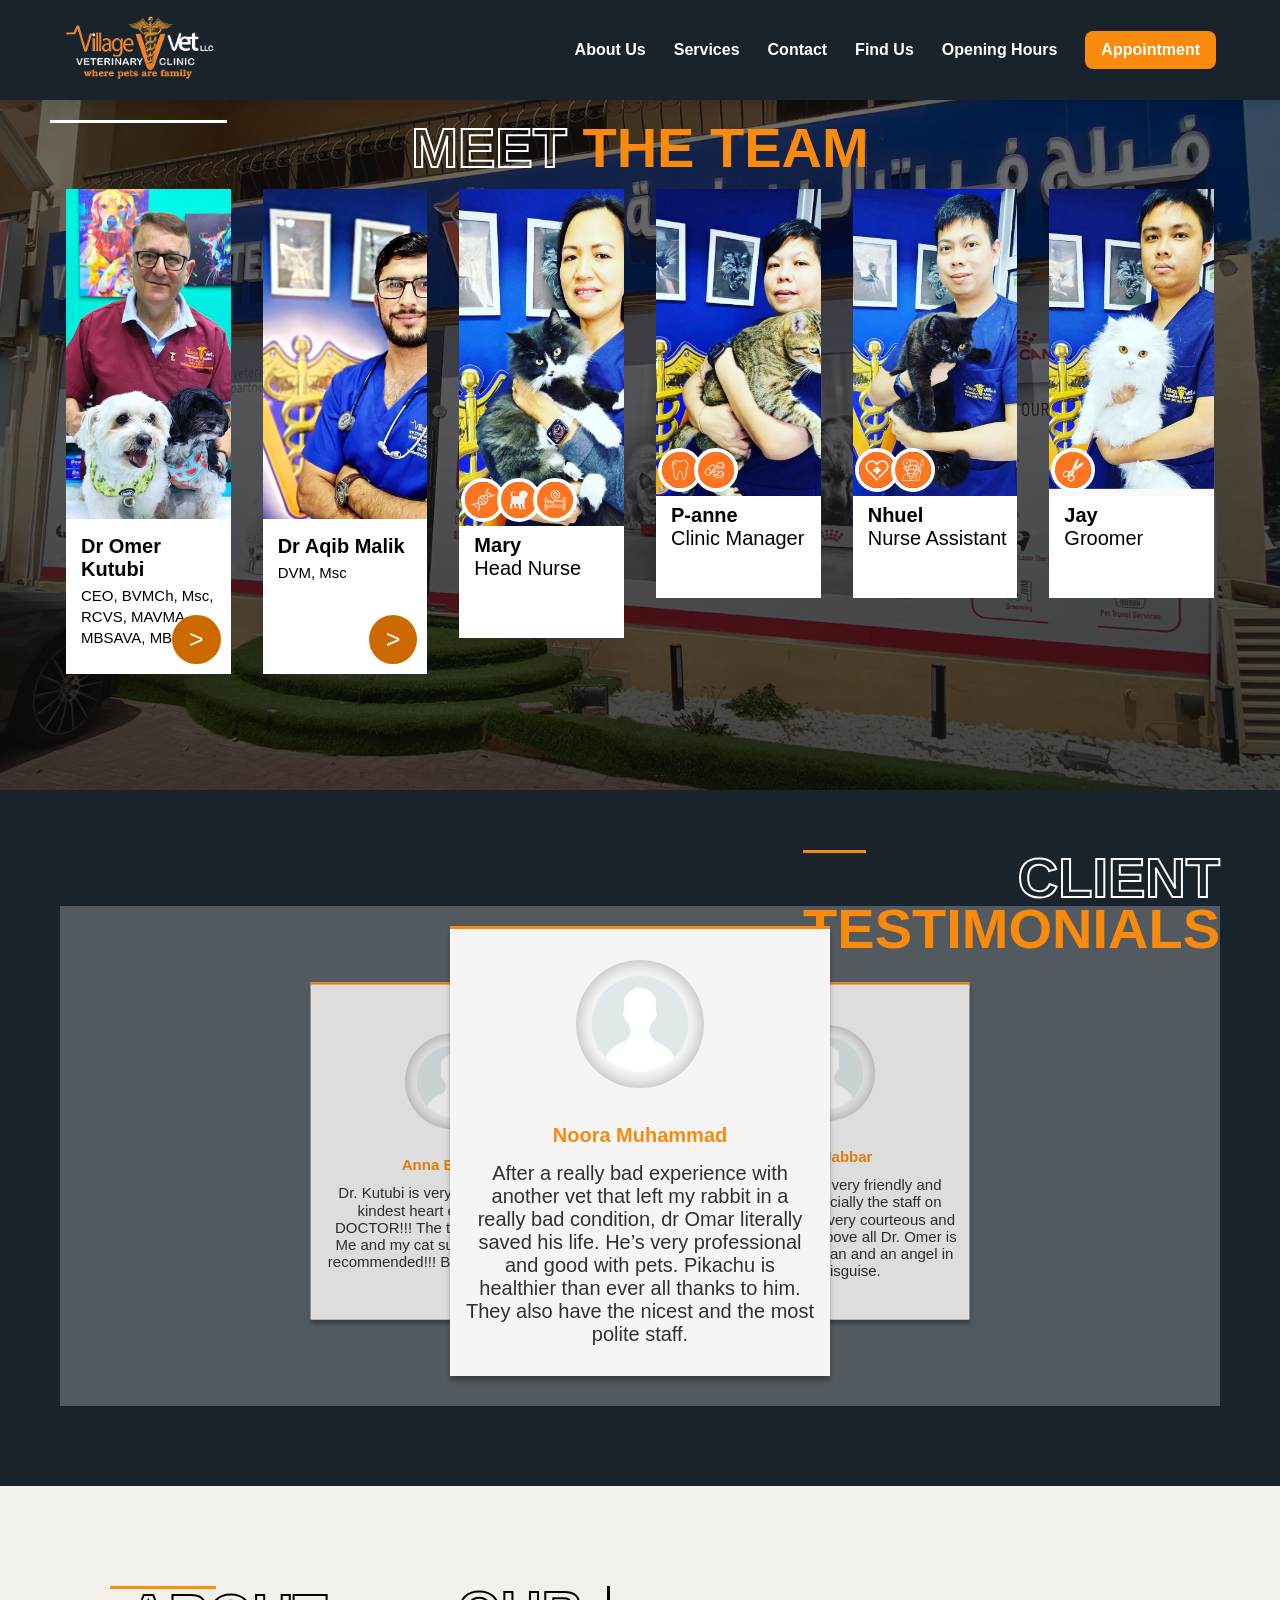
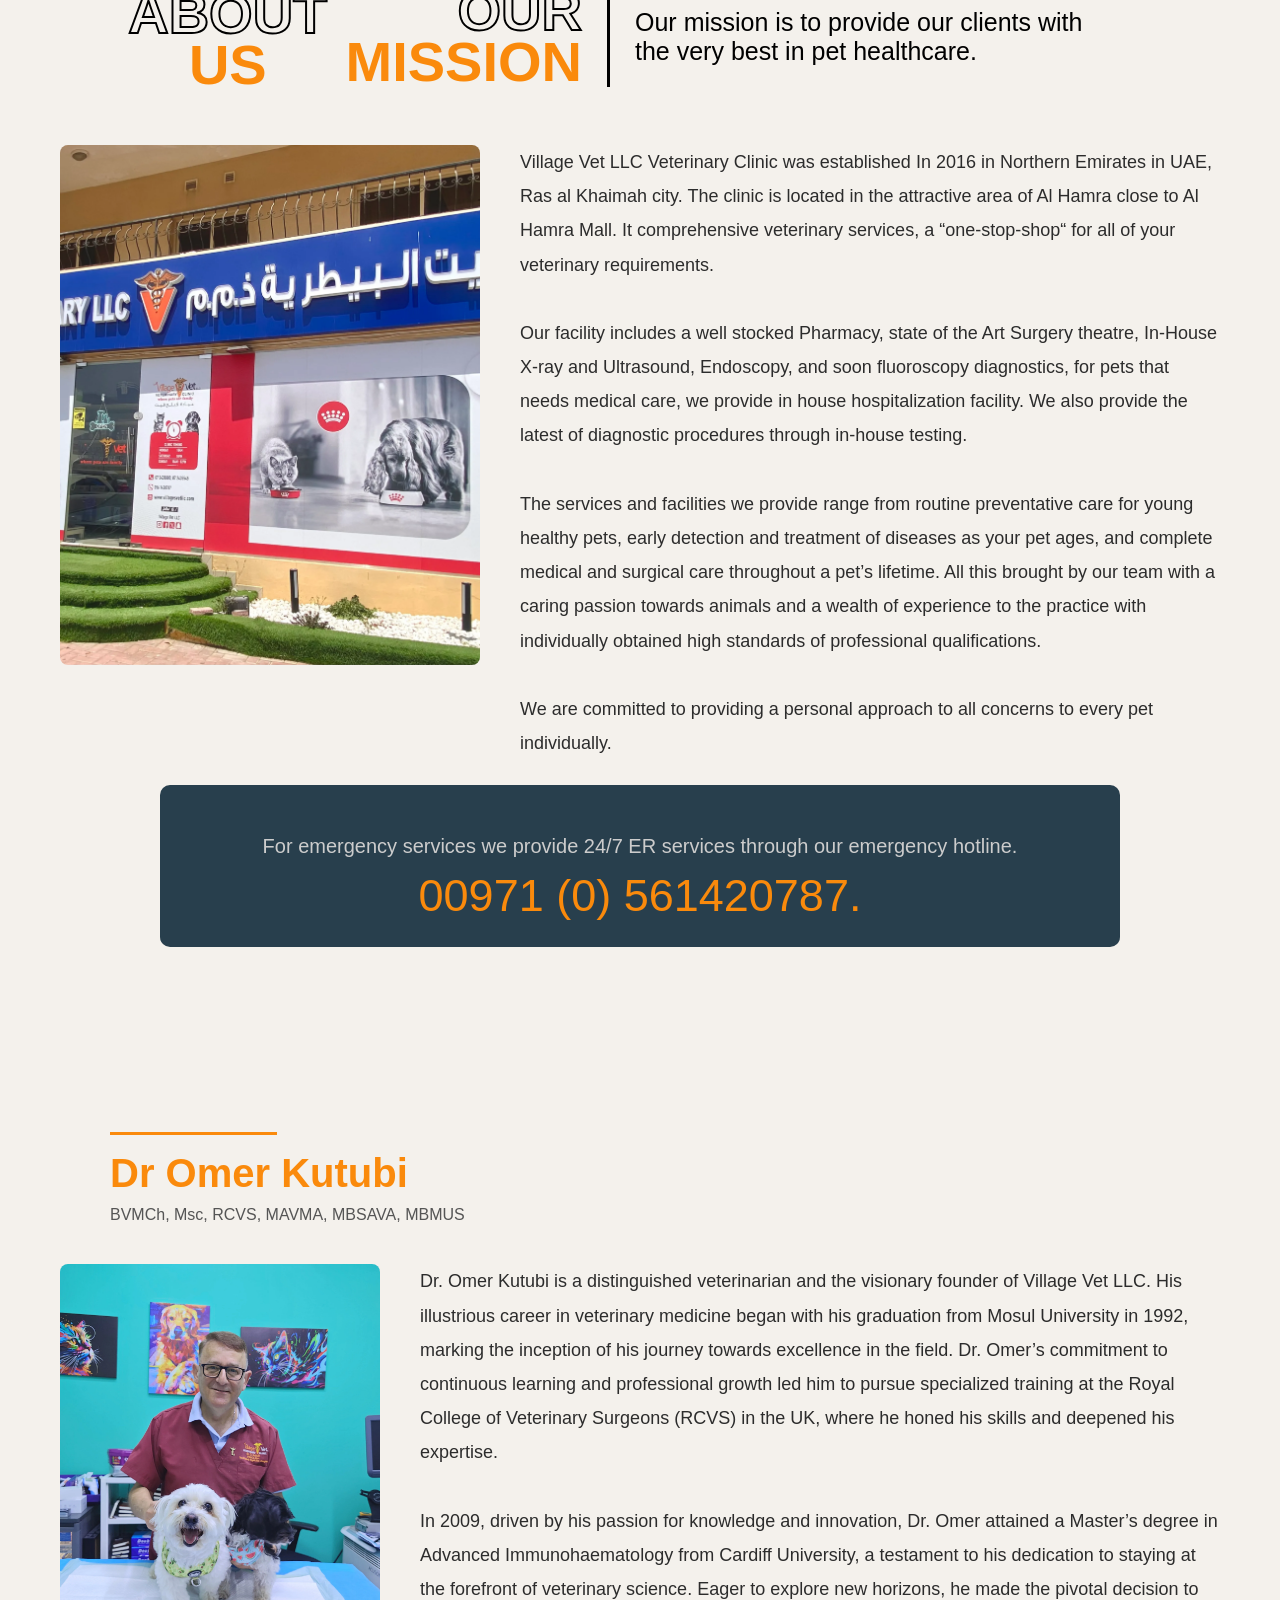
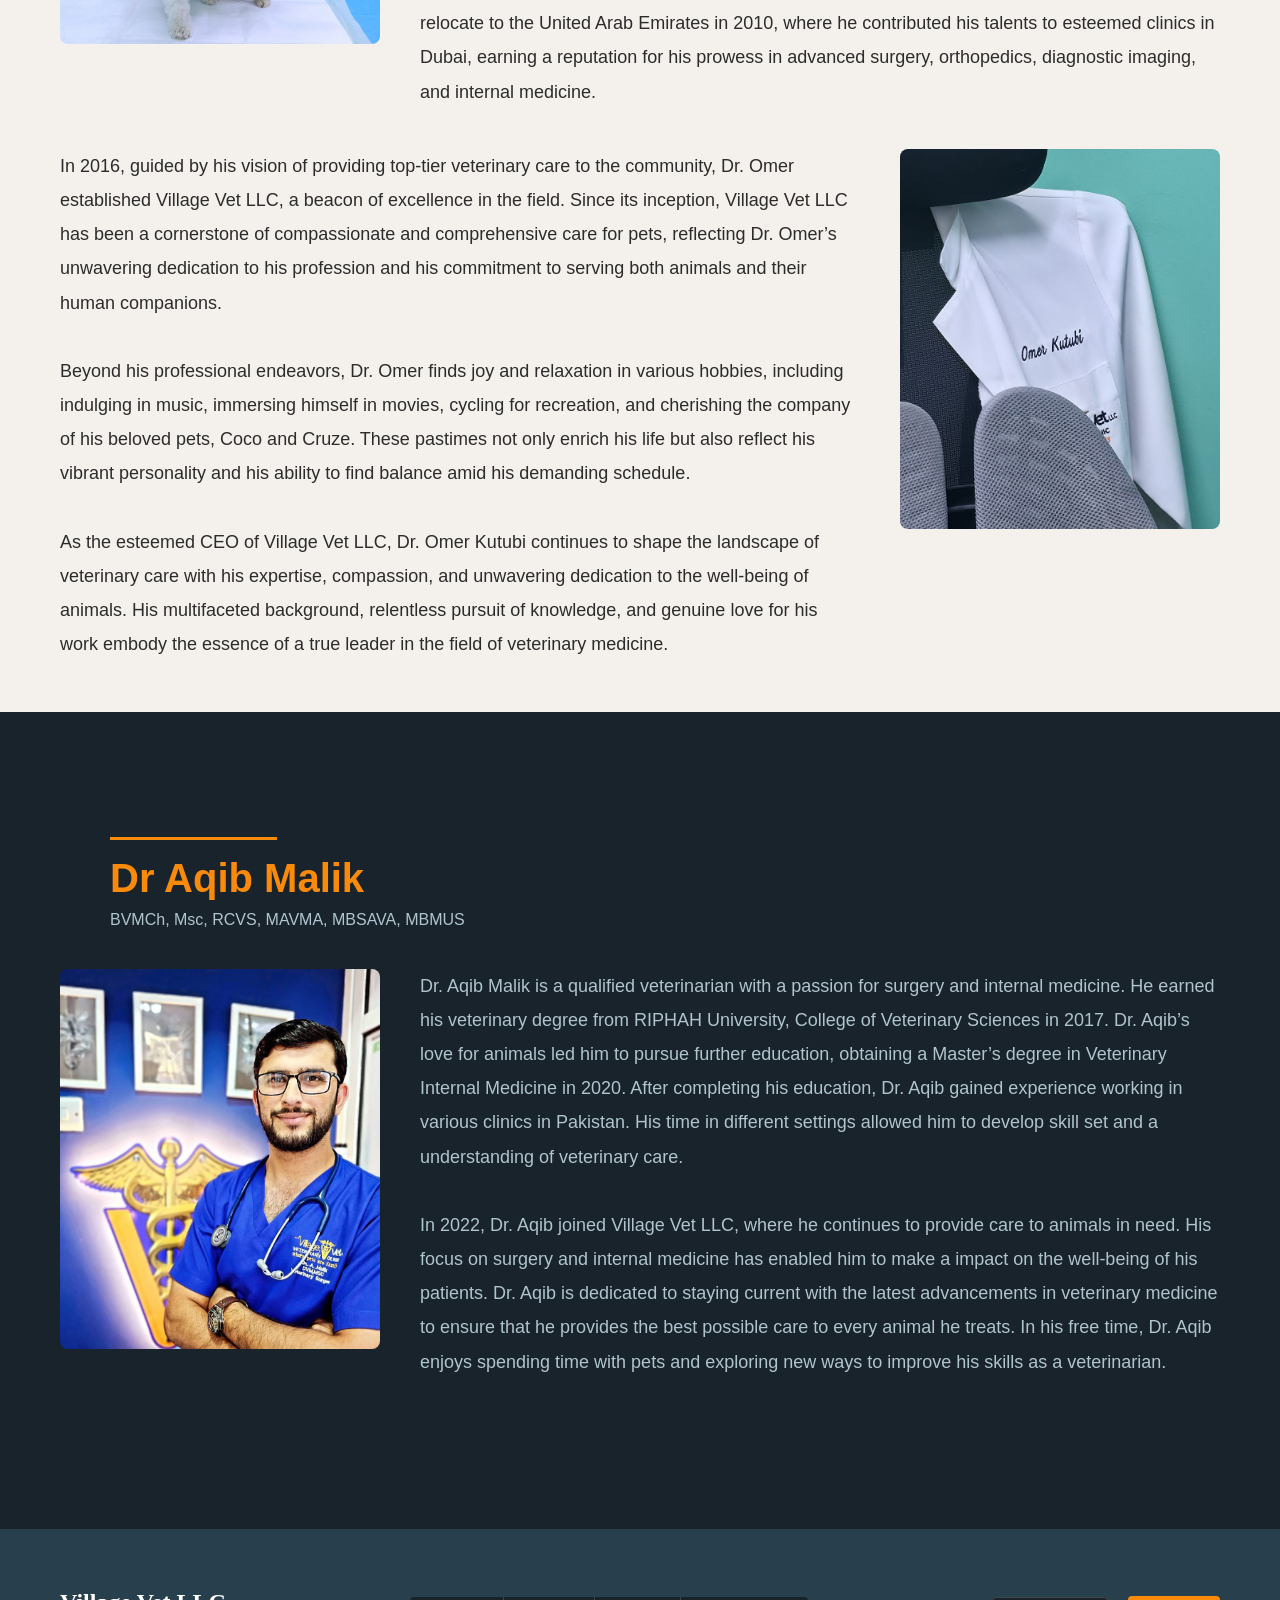
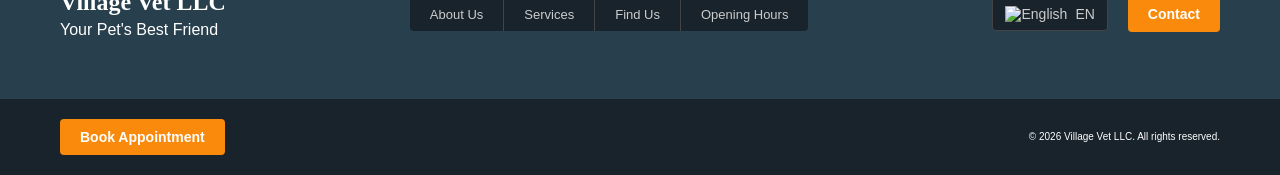
==== commit cf1d7e43: "Added Website icon" ====
--- a/about_us.html
+++ b/about_us.html
@@ -3,6 +3,7 @@
 <head>
     <meta charset="UTF-8">
     <meta name="viewport" content="width=device-width, initial-scale=1.0">
+    <link rel="icon" type="image/x-icon" href="logo.ico">
     <link rel="stylesheet" href="css/aboutus.css">
     <link rel="stylesheet" href="css/clientTest.css">
     <link rel="stylesheet" href="css/borders.css">
--- a/css/aboutus.css
+++ b/css/aboutus.css
@@ -7,7 +7,7 @@
 .meet_team {
     padding: 120px 50px 100px;
     background: linear-gradient(rgba(0,0,0,0.55), rgba(0, 0, 0, 0.737)),
-                url('images/gal1.webp') center/cover no-repeat;
+                url('https://giennelleakiat.github.io/villagevetllc/images/Village%20Vet%20Gallery%20Pictures/front_1.webp') center/cover no-repeat;
     color: white;
 }
 
@@ -104,6 +104,11 @@
         border: #1f1f1f;
         margin: 1em;
         position: relative;
+        transition: transform 0.2s;
+    }
+
+    .doc_card:hover {
+        transform: translateY(-15px);
     }
 
     .doc_card img {
@@ -146,6 +151,11 @@
         margin: 1em;
         position: relative;
         overflow: hidden;
+        transition: transform 0.2s;
+    }
+
+    .nurse_card:hover {
+        transform: translateY(-15px);
     }
 
     .nurse_card_desc {
@@ -905,7 +915,7 @@
         transition: 0.25s ease;
     }
 
-    .navbar a:hover { color: #FA8A0C; }
+    .navbar a:hover { transform: translateY(-5px); color: #FA8A0C; }
 
     .nav_logo img { height: 65px; width: auto; }
 
--- a/css/borders.css
+++ b/css/borders.css
@@ -17,6 +17,7 @@
     max-width: 100vw;
     overflow-x: hidden;
     font-family: Arial, sans-serif;
+    scroll-behavior: smooth;
 }
 
 /* CONTAINER */
@@ -25,53 +26,70 @@
     margin: 0 auto; 
     padding: 0 20px; 
 }
-/* =========================
-   NAVBAR
-========================= */
-
-.navbar {
-    display: none; /* hidden on mobile by default */
-}
-
-@media (min-width: 1024px) {
-    .navbar {
+
+/* ============================================================
+   DESKTOP NAVBAR
+============================================================ */
+
+@media screen and (min-width: 1024px){
+
+    .navbar{
+        display: flex;
+        align-items: center;
+        justify-content: space-between;
+
         position: fixed;
-        display: flex;
+        top: 0;
+        left: 0;
+
         width: 100%;
         height: 100px;
-        z-index: 10;
-        background-color: rgb(20, 20, 20);
-    }
-
-    body {
-        padding-top: 100px; /* prevents hero from hiding under fixed navbar */
-    }
-}
-
-.nav_logo {
-    margin-left: 3.5%;
-    display: flex;
-    align-items: center;
-    height: 100%;
-}
-
-.nav_logo img {
-    height: 67%;
-}
-
-.navbar div {
-    display: flex;
-    align-items: center;
-    margin-left: auto;
-    margin-right: 50px;
-    gap: 17px;
-}
-
-.navbar div a {
-    font-size: 1.4vw;
-    text-decoration: none;
-    color: rgb(250, 138, 12);
-    padding: 0 10px;
+
+        padding: 0 5%;
+
+        background-color: #18232B; /* same as mobile */
+
+        z-index: 9999;
+
+        box-shadow: 0 2px 12px rgba(0,0,0,0.18);
+    }
+
+    .navbar a{
+        color: white;
+        text-decoration: none;
+        font-weight: 600;
+        transition: 0.25s ease;
+    }
+
+    .navbar a:hover{
+        color: #FA8A0C;
+    }
+
+    .nav_logo img{
+        height: 65px;
+        width: auto;
+    }
+
+    .navbar div{
+        display: flex;
+        align-items: center;
+        gap: 28px;
+    }
+
+    #appointment_btn{
+        color: white;
+        background-color: rgb(250, 138, 12);
+
+        padding: 10px 16px;
+
+        border-radius: 8px;
+    }
+
+    #appointment_btn:hover{
+        color: white;
+        background-color: #EE4F54;
+    }
+
 }
 
 /* =========================
